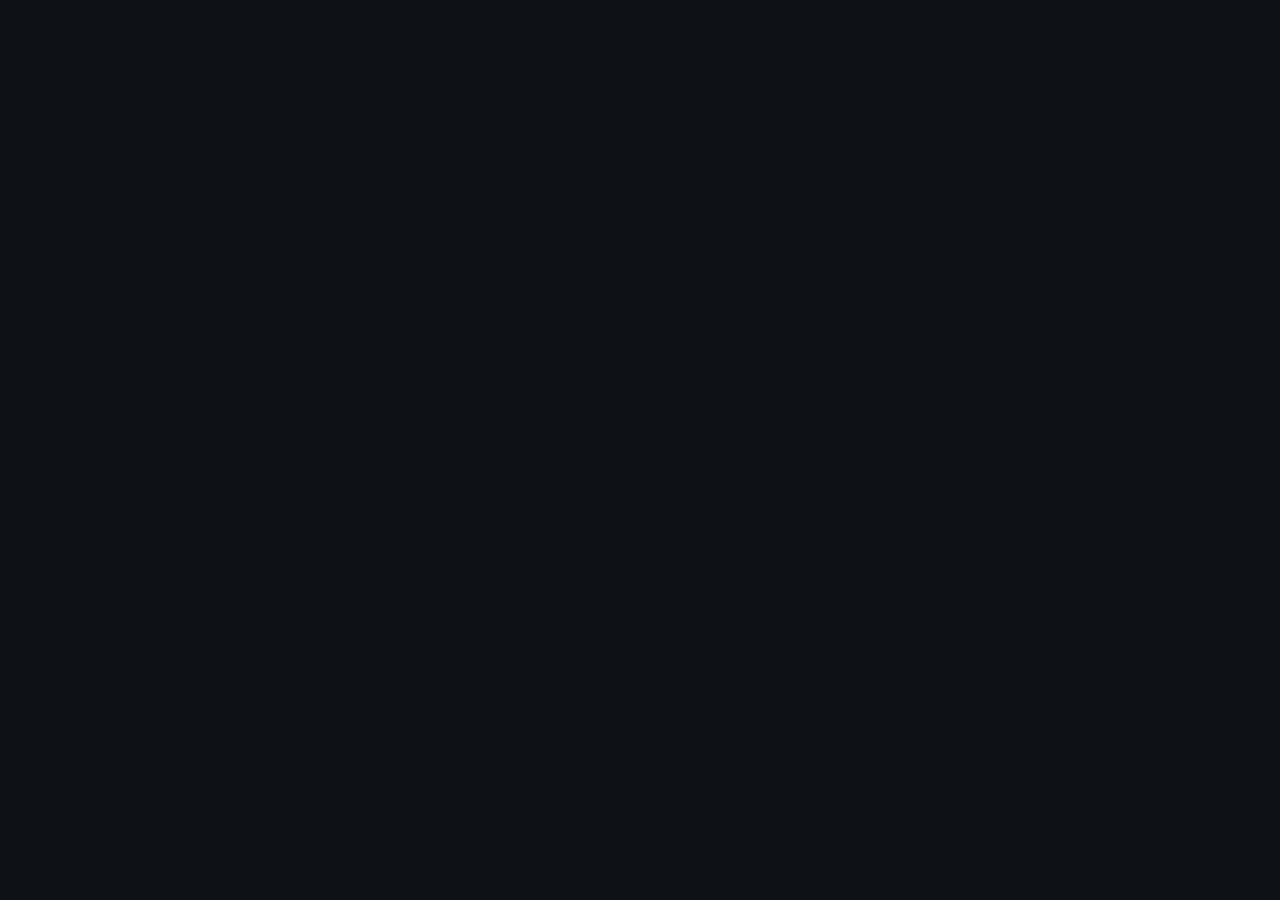
==== admin/index.html @ 139039b3 "Add password-protected /admin panel that edits public/index.html - Express server serves public/ sta" ====
<!DOCTYPE html>
<html lang="en">
<head>
  <meta charset="UTF-8">
  <meta name="viewport" content="width=device-width, initial-scale=1.0">
  <meta name="robots" content="noindex, nofollow">
  <title>DERIV-APP Admin</title>
  <link rel="stylesheet" href="/admin/style.css">
</head>
<body>

  <!-- Login view -->
  <main id="login-view" class="view hidden">
    <form id="login-form" class="card" autocomplete="off">
      <h1>DERIV-APP Admin</h1>
      <p class="muted">Enter the admin password to manage <code>public/index.html</code></p>
      <label for="password">Password</label>
      <input type="password" id="password" name="password" required autofocus>
      <p id="login-error" class="error hidden"></p>
      <button type="submit" id="login-btn">Sign in</button>
    </form>
  </main>

  <!-- Editor view -->
  <main id="editor-view" class="view hidden">
    <header class="topbar">
      <div>
        <h1>Content editor</h1>
        <p class="muted">Editing <code>public/index.html</code></p>
      </div>
      <div class="topbar-actions">
        <span id="save-status" class="save-status"></span>
        <button id="preview-btn" class="ghost" type="button">Preview</button>
        <button id="logout-btn" class="ghost" type="button">Log out</button>
      </div>
    </header>

    <div id="editor-pane" class="editor-pane">
      <div class="editor-toolbar">
        <span id="char-count" class="muted">0 chars</span>
        <span id="last-saved" class="muted"></span>
      </div>
      <textarea id="content" spellcheck="false" aria-label="HTML content of public/index.html"></textarea>
      <div class="editor-actions">
        <button id="save-btn" type="button">Save changes</button>
        <span id="save-error" class="error hidden"></span>
      </div>
    </div>

    <div id="preview-pane" class="preview-pane hidden">
      <iframe id="preview-frame" title="Live preview" sandbox="allow-scripts allow-same-origin"></iframe>
    </div>
  </main>

  <script src="/admin/app.js"></script>
</body>
</html>
---- admin/style.css ----
:root {
  --bg: #0e1116;
  --panel: #161b22;
  --border: #2d333b;
  --text: #e6edf3;
  --muted: #8b949e;
  --accent: #2f81f7;
  --danger: #f85149;
  --ok: #3fb950;
}

* { box-sizing: border-box; }

body {
  margin: 0;
  font-family: -apple-system, BlinkMacSystemFont, "Segoe UI", Roboto, Helvetica, Arial, sans-serif;
  background: var(--bg);
  color: var(--text);
}

.hidden { display: none !important; }
.muted { color: var(--muted); font-size: 0.85rem; }
.error { color: var(--danger); font-size: 0.9rem; }
code {
  background: rgba(255,255,255,0.08);
  padding: 1px 5px;
  border-radius: 4px;
  font-size: 0.85em;
}

.view {
  min-height: 100vh;
  display: flex;
  align-items: flex-start;
  justify-content: center;
  padding: 6vh 16px;
}

/* Login */
.card {
  width: 100%;
  max-width: 380px;
  background: var(--panel);
  border: 1px solid var(--border);
  border-radius: 10px;
  padding: 28px;
  display: flex;
  flex-direction: column;
  gap: 12px;
}

.card h1 { margin: 0; font-size: 1.35rem; }
.card p { margin: 0; }

label { font-size: 0.85rem; font-weight: 600; }

input[type="password"] {
  background: var(--bg);
  border: 1px solid var(--border);
  border-radius: 6px;
  color: var(--text);
  padding: 10px 12px;
  font-size: 1rem;
}

input[type="password"]:focus {
  outline: none;
  border-color: var(--accent);
}

button {
  background: var(--accent);
  color: #fff;
  border: none;
  border-radius: 6px;
  padding: 10px 16px;
  font-size: 0.95rem;
  font-weight: 600;
  cursor: pointer;
}

button:hover { filter: brightness(1.1); }
button:disabled { opacity: 0.5; cursor: not-allowed; }

button.ghost {
  background: transparent;
  border: 1px solid var(--border);
  color: var(--text);
  font-weight: 500;
}

/* Editor */
#editor-view {
  flex-direction: column;
  align-items: stretch;
  padding: 24px;
  gap: 16px;
}

.topbar {
  display: flex;
  justify-content: space-between;
  align-items: center;
  gap: 16px;
  flex-wrap: wrap;
}

.topbar h1 { margin: 0; font-size: 1.25rem; }
.topbar p { margin: 0; }
.topbar-actions { display: flex; align-items: center; gap: 10px; }

.save-status { font-size: 0.85rem; color: var(--ok); }

.editor-pane {
  display: flex;
  flex-direction: column;
  gap: 8px;
  flex: 1;
  min-height: 0;
}

.editor-toolbar {
  display: flex;
  justify-content: space-between;
}

textarea#content {
  flex: 1;
  min-height: 55vh;
  resize: vertical;
  background: var(--panel);
  border: 1px solid var(--border);
  border-radius: 8px;
  color: var(--text);
  font-family: ui-monospace, SFMono-Regular, Menlo, Consolas, monospace;
  font-size: 0.85rem;
  line-height: 1.5;
  padding: 14px;
  tab-size: 2;
}

textarea#content:focus { outline: none; border-color: var(--accent); }

.editor-actions { display: flex; align-items: center; gap: 14px; }

.preview-pane {
  flex: 1;
  min-height: 55vh;
  border: 1px solid var(--border);
  border-radius: 8px;
  overflow: hidden;
}

#preview-frame {
  width: 100%;
  height: 100%;
  min-height: 55vh;
  border: none;
  background: #fff;
}
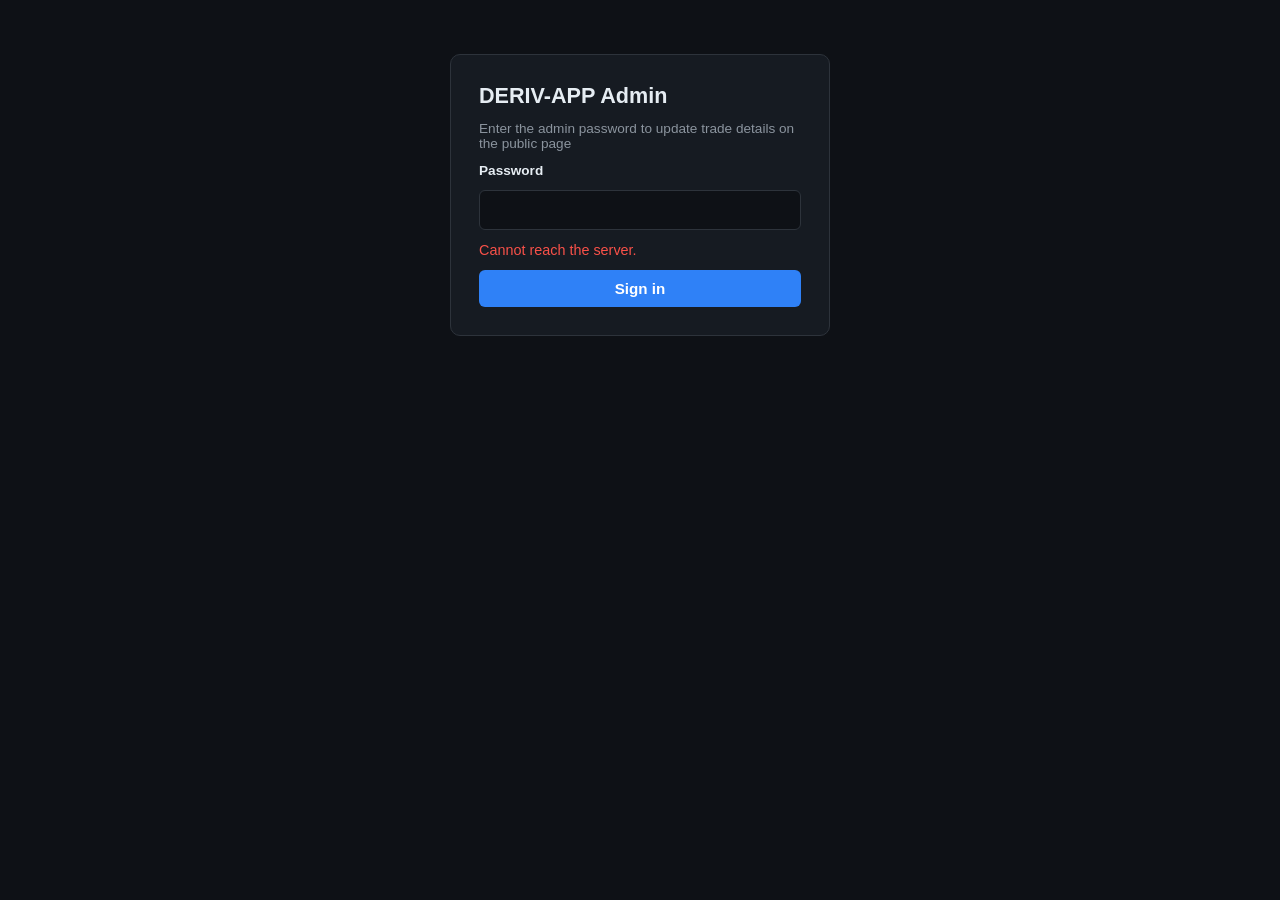
==== commit 912e8389: "Admin form edits Payment method, Trade ID, Amount, Status - Store trade fields in public/trade-confi" ====
--- a/admin/index.html
+++ b/admin/index.html
@@ -9,11 +9,10 @@
 </head>
 <body>
 
-  <!-- Login view -->
   <main id="login-view" class="view hidden">
     <form id="login-form" class="card" autocomplete="off">
       <h1>DERIV-APP Admin</h1>
-      <p class="muted">Enter the admin password to manage <code>public/index.html</code></p>
+      <p class="muted">Enter the admin password to update trade details on the public page</p>
       <label for="password">Password</label>
       <input type="password" id="password" name="password" required autofocus>
       <p id="login-error" class="error hidden"></p>
@@ -21,35 +20,62 @@
     </form>
   </main>
 
-  <!-- Editor view -->
   <main id="editor-view" class="view hidden">
     <header class="topbar">
       <div>
-        <h1>Content editor</h1>
-        <p class="muted">Editing <code>public/index.html</code></p>
+        <h1>Trade details</h1>
+        <p class="muted">These values appear on <code>public/index.html</code></p>
       </div>
       <div class="topbar-actions">
         <span id="save-status" class="save-status"></span>
-        <button id="preview-btn" class="ghost" type="button">Preview</button>
+        <a class="ghost-link" href="/" target="_blank" rel="noopener">Open public page ↗</a>
         <button id="logout-btn" class="ghost" type="button">Log out</button>
       </div>
     </header>
 
-    <div id="editor-pane" class="editor-pane">
-      <div class="editor-toolbar">
-        <span id="char-count" class="muted">0 chars</span>
+    <form id="trade-form" class="trade-form card-wide">
+      <div class="field">
+        <label for="paymentMethod">Payment method</label>
+        <input type="text" id="paymentMethod" name="paymentMethod" required maxlength="200"
+               placeholder="e.g. Bank Transfer, EcoCash, Skrill">
+      </div>
+
+      <div class="field">
+        <label for="tradeId">Trade ID</label>
+        <input type="text" id="tradeId" name="tradeId" required maxlength="120"
+               placeholder="e.g. TR-88421">
+      </div>
+
+      <div class="field">
+        <label for="amount">Amount</label>
+        <input type="text" id="amount" name="amount" required maxlength="80"
+               placeholder="e.g. 150.00 USD">
+      </div>
+
+      <div class="field">
+        <label for="status">Status</label>
+        <select id="status" name="status" required>
+          <option value="waiting">Waiting confirmation</option>
+          <option value="complete">Transfer complete</option>
+        </select>
+      </div>
+
+      <div class="form-actions">
+        <button type="submit" id="save-btn">Save changes</button>
         <span id="last-saved" class="muted"></span>
-      </div>
-      <textarea id="content" spellcheck="false" aria-label="HTML content of public/index.html"></textarea>
-      <div class="editor-actions">
-        <button id="save-btn" type="button">Save changes</button>
         <span id="save-error" class="error hidden"></span>
       </div>
-    </div>
 
-    <div id="preview-pane" class="preview-pane hidden">
-      <iframe id="preview-frame" title="Live preview" sandbox="allow-scripts allow-same-origin"></iframe>
-    </div>
+      <div class="live-preview-box">
+        <p class="muted preview-title">Live preview on index.html</p>
+        <div class="preview-rows">
+          <div><span>Payment method</span><strong id="pv-method">—</strong></div>
+          <div><span>Trade ID</span><strong id="pv-trade">—</strong></div>
+          <div><span>Amount</span><strong id="pv-amount" class="amount-preview">—</strong></div>
+          <div><span>Status</span><strong id="pv-status">—</strong></div>
+        </div>
+      </div>
+    </form>
   </main>
 
   <script src="/admin/app.js"></script>
--- a/admin/style.css
+++ b/admin/style.css
@@ -107,9 +107,113 @@
 
 .topbar h1 { margin: 0; font-size: 1.25rem; }
 .topbar p { margin: 0; }
-.topbar-actions { display: flex; align-items: center; gap: 10px; }
+.topbar-actions { display: flex; align-items: center; gap: 10px; flex-wrap: wrap; }
+
+.file-picker-label {
+  font-size: 0.8rem;
+  font-weight: 600;
+  color: var(--muted);
+}
+
+select#file-select {
+  background: var(--panel);
+  border: 1px solid var(--border);
+  border-radius: 6px;
+  color: var(--text);
+  padding: 8px 10px;
+  font-size: 0.85rem;
+  max-width: min(420px, 55vw);
+  min-width: 180px;
+}
+
+select#file-select:focus {
+  outline: none;
+  border-color: var(--accent);
+}
+
+.ghost-link {
+  color: var(--muted);
+  font-size: 0.85rem;
+  text-decoration: none;
+  border: 1px solid var(--border);
+  border-radius: 6px;
+  padding: 8px 12px;
+}
+
+.ghost-link:hover { color: var(--text); border-color: var(--accent); }
 
 .save-status { font-size: 0.85rem; color: var(--ok); }
+
+/* Trade form */
+.card-wide {
+  width: 100%;
+  max-width: 560px;
+  margin: 0 auto;
+  background: var(--panel);
+  border: 1px solid var(--border);
+  border-radius: 12px;
+  padding: 28px;
+  display: flex;
+  flex-direction: column;
+  gap: 18px;
+}
+
+.trade-form .field {
+  display: flex;
+  flex-direction: column;
+  gap: 6px;
+}
+
+.trade-form input[type="text"],
+.trade-form select {
+  background: var(--bg);
+  border: 1px solid var(--border);
+  border-radius: 6px;
+  color: var(--text);
+  padding: 11px 12px;
+  font-size: 1rem;
+}
+
+.trade-form input[type="text"]:focus,
+.trade-form select:focus {
+  outline: none;
+  border-color: var(--accent);
+}
+
+.form-actions {
+  display: flex;
+  align-items: center;
+  gap: 14px;
+  flex-wrap: wrap;
+  margin-top: 4px;
+}
+
+.live-preview-box {
+  margin-top: 8px;
+  padding: 14px 16px;
+  background: var(--bg);
+  border: 1px dashed var(--border);
+  border-radius: 10px;
+}
+
+.preview-title { margin: 0 0 10px; }
+
+.preview-rows {
+  display: flex;
+  flex-direction: column;
+  gap: 8px;
+}
+
+.preview-rows > div {
+  display: flex;
+  justify-content: space-between;
+  gap: 12px;
+  font-size: 0.9rem;
+}
+
+.preview-rows span { color: var(--muted); }
+.preview-rows strong { text-align: right; font-weight: 600; }
+.amount-preview { color: #ff6b73; }
 
 .editor-pane {
   display: flex;
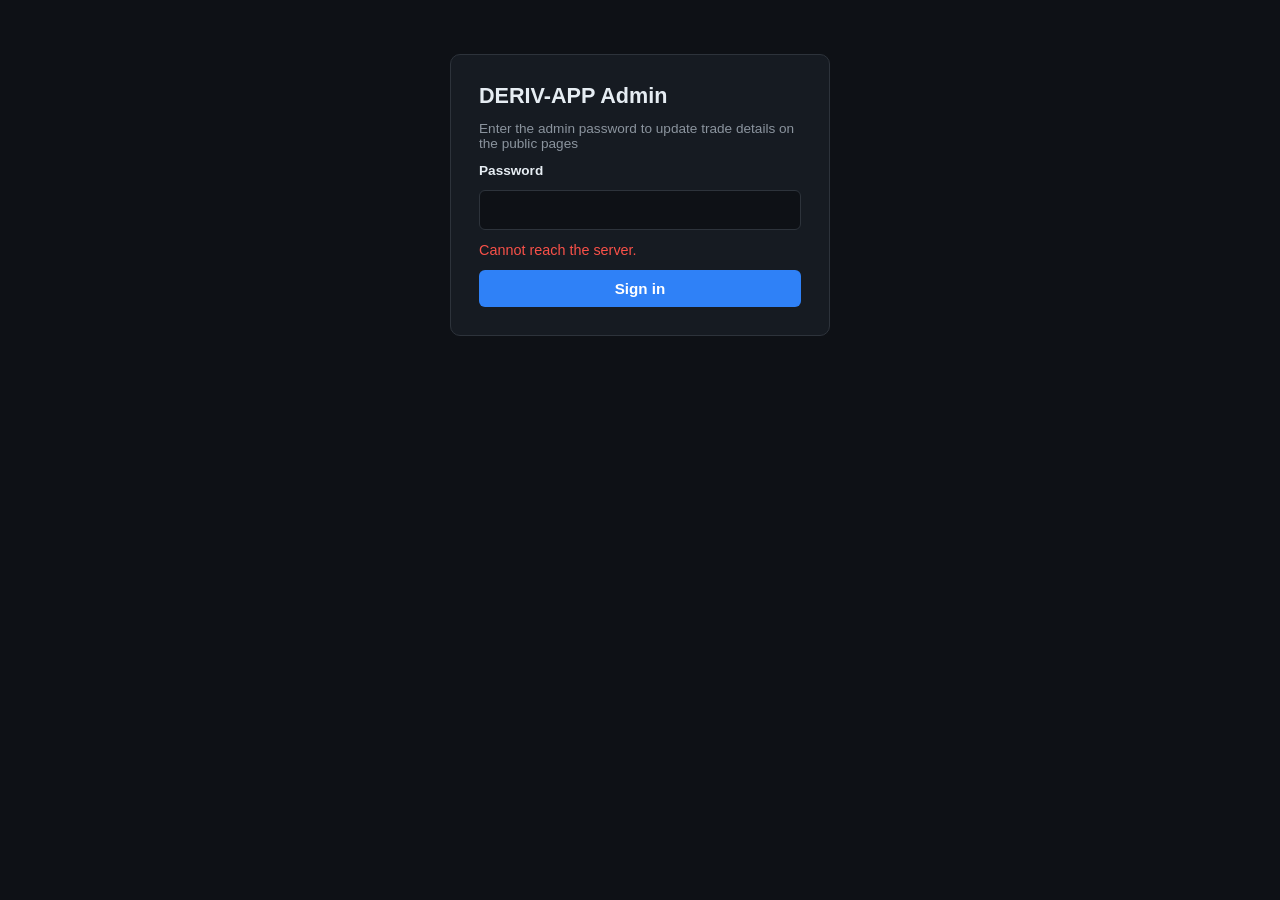
==== commit 9d766cae: "Add p2p.html sharing admin trade fields with index.html Admin payment method, trade ID, amount, and " ====
--- a/admin/index.html
+++ b/admin/index.html
@@ -12,7 +12,7 @@
   <main id="login-view" class="view hidden">
     <form id="login-form" class="card" autocomplete="off">
       <h1>DERIV-APP Admin</h1>
-      <p class="muted">Enter the admin password to update trade details on the public page</p>
+      <p class="muted">Enter the admin password to update trade details on the public pages</p>
       <label for="password">Password</label>
       <input type="password" id="password" name="password" required autofocus>
       <p id="login-error" class="error hidden"></p>
@@ -24,11 +24,12 @@
     <header class="topbar">
       <div>
         <h1>Trade details</h1>
-        <p class="muted">These values appear on <code>public/index.html</code></p>
+        <p class="muted">These values appear on <code>index.html</code> and <code>p2p.html</code></p>
       </div>
       <div class="topbar-actions">
         <span id="save-status" class="save-status"></span>
-        <a class="ghost-link" href="/" target="_blank" rel="noopener">Open public page ↗</a>
+        <a class="ghost-link" href="/" target="_blank" rel="noopener">Open index ↗</a>
+        <a class="ghost-link" href="/p2p.html" target="_blank" rel="noopener">Open p2p ↗</a>
         <button id="logout-btn" class="ghost" type="button">Log out</button>
       </div>
     </header>
@@ -67,7 +68,7 @@
       </div>
 
       <div class="live-preview-box">
-        <p class="muted preview-title">Live preview on index.html</p>
+        <p class="muted preview-title">Live preview (index.html & p2p.html)</p>
         <div class="preview-rows">
           <div><span>Payment method</span><strong id="pv-method">—</strong></div>
           <div><span>Trade ID</span><strong id="pv-trade">—</strong></div>
